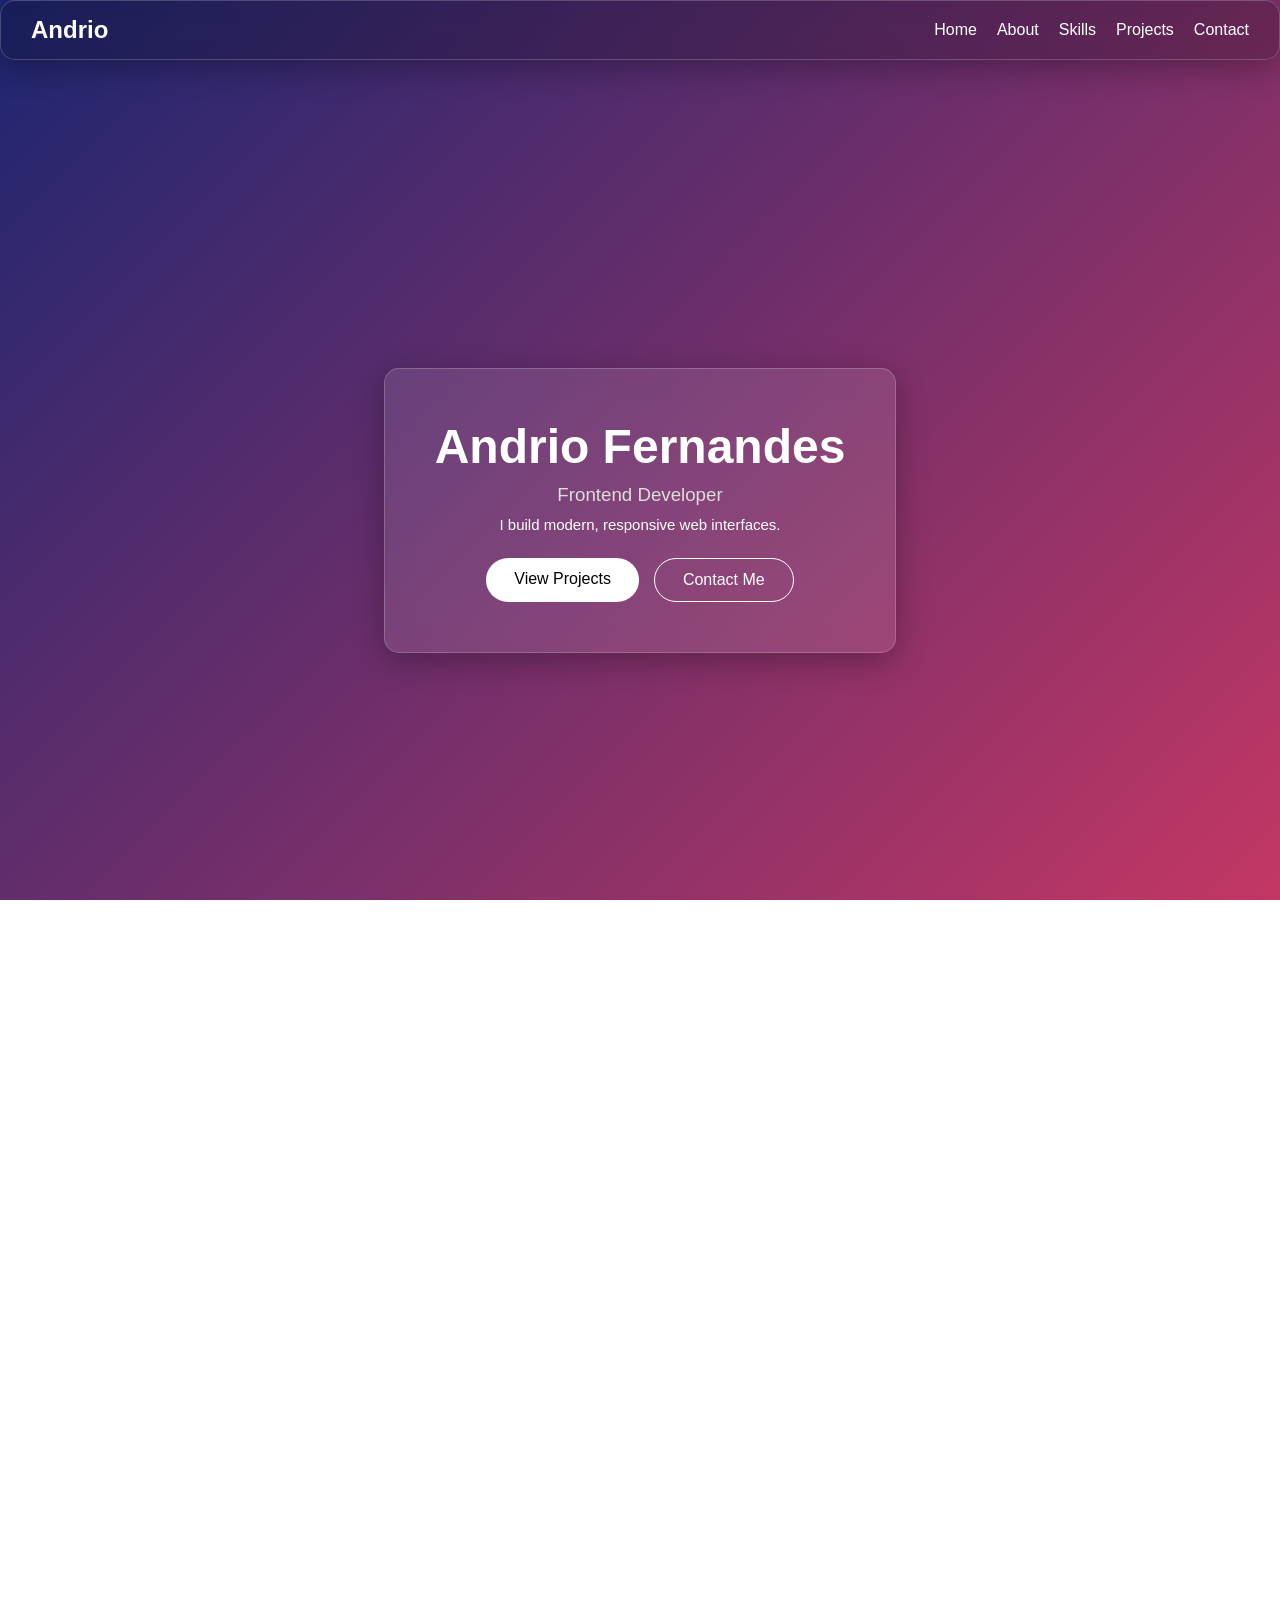
==== index.html @ 4224edb9 "Add files via upload" ====
<!DOCTYPE html>
<html lang="en">

<head>
    <meta charset="UTF-8">
    <meta name="viewport" content="width=device-width, initial-scale=1.0">
    <title>Portfolio</title>
    <link rel="stylesheet" href="style.css">
</head>

<body>

    <!-- NAVBAR -->
    <nav class="navbar glass">
        <h2>Andrio</h2>
        <ul class="nav-links" id="nav">
            <li><a href="#home">Home</a></li>
            <li><a href="#about">About</a></li>
            <li><a href="#skills">Skills</a></li>
            <li><a href="#projects">Projects</a></li>
            <li><a href="#contact">Contact</a></li>
        </ul>
        <div class="menu" onclick="toggleMenu()">☰</div>
    </nav>

    <!-- HERO -->
    <section class="hero" id="home">
        <div class="hero-box glass">
            <h1>Andrio Fernandes</h1>
            <h3>Frontend Developer</h3>
            <p>I build modern, responsive web interfaces.</p>
            <div class="btn-group">
                <a href="#projects" class="btn">View Projects</a>
                <a href="#contact" class="btn btn-outline">Contact Me</a>
            </div>
        </div>
    </section>

    <!-- ABOUT -->
    <section id="about">
        <div class="glass box">
            <h2>About Me</h2>
            <p>
                Frontend developer focused on creating clean UI and smooth user experience.
                Currently improving JavaScript and building real-world projects.
            </p>
        </div>
    </section>

    <!-- SKILLS -->
    <section id="skills">
        <h2>Skills</h2>
        <div class="skills-grid">
            <div class="skill glass">HTML5</div>
            <div class="skill glass">CSS3</div>
            <div class="skill glass">JavaScript</div>
            <div class="skill glass">Bootstrap</div>
            <div class="skill glass">Git</div>
            <div class="skill glass">Responsive Design</div>
        </div>
    </section>

    <!-- PROJECTS -->
    <section id="projects">
        <h2>Projects</h2>
        <div class="projects-grid">

            <!-- <div class="card glass">
                <h3>Portfolio</h3>
                <p>Modern portfolio UI with glassmorphism design.</p>
                <a href="#" class="project-link">View Project</a>
            </div>

            <div class="card glass">
                <h3>Weather App</h3>
                <p>API-based weather application.</p>
                <a href="#" class="project-link">View Project</a>
            </div>

            <div class="card glass">
                <h3>To-Do App</h3>
                <p>Task manager using JavaScript.</p>
                <a href="#" class="project-link">View Project</a>
            </div> -->

        </div>
    </section>

    <!-- CONTACT -->
    <section id="contact">
        <div class="glass box">
            <h2>Contact</h2>
            <p>Email: andriofernandes06@gmail.com</p>
            <p>GitHub: https://github.com/andrio-fernandes</p>
        </div>
    </section>

    <!-- FOOTER -->
    <footer>
        <p>© 2026 Andrio Fernandes</p>
    </footer>

    <script src="script.js"></script>
</body>

</html>
---- style.css ----
/* RESET */
* {
    margin: 0;
    padding: 0;
    box-sizing: border-box;
    font-family: 'Segoe UI', sans-serif;
    transition: all 0.2s ease-in-out;
}


/* BODY */
body {
    background: linear-gradient(135deg, #1d2671, #c33764);
    background-attachment: fixed;
    color: white;
}

/* GLASS EFFECT */
.glass {
    background: rgba(255, 255, 255, 0.1);
    backdrop-filter: blur(12px);
    border-radius: 15px;
    border: 1px solid rgba(255,255,255,0.2);
    box-shadow: 0 8px 32px rgba(0,0,0,0.3);
}

/* NAVBAR */
.navbar {
    position: sticky;
    top: 0;
    padding: 15px 30px;
    display: flex;
    justify-content: space-between;
    align-items: center;
    backdrop-filter: blur(10px);
    background: rgba(0,0,0,0.2);
    z-index: 100;
}

.nav-links {
    display: flex;
    list-style: none;
}

.nav-links li {
    margin-left: 20px;
}

.nav-links a {
    color: white;
    text-decoration: none;
    font-weight: 500;
}

.nav-links a:hover {
    color: #ffd369;
}

.menu {
    display: none;
    cursor: pointer;
    font-size: 22px;
}

/* HERO */
.hero {
    height: 100vh;
    display: flex;
    justify-content: center;
    align-items: center;
}

.hero-box {
    padding: 50px;
    text-align: center;
    max-width: 600px;
    margin: auto;
}

.hero h1 {
    font-size: 48px;
    margin-bottom: 10px;
}

.hero h3 {
    margin-bottom: 10px;
    color: #ddd;
    font-weight: 400;
}

.hero p {
    margin-bottom: 25px;
    font-size: 15px;
}

/* BUTTONS */
.btn-group {
    display: flex;
    justify-content: center;
    gap: 15px;
}

.btn {
    padding: 12px 28px;
    border-radius: 30px;
    border: none;
    cursor: pointer;
    background: white;
    color: black;
    font-weight: 500;
    text-decoration: none;
}

.btn:hover {
    transform: scale(1.05);
}

.btn-outline {
    background: transparent;
    border: 1px solid white;
    color: white;
}

/* SECTIONS */
section {
    padding: 80px 20px;
    text-align: center;
    max-width: 1100px;
    margin: auto;
}

section h2 {
    font-size: 28px;
    margin-bottom: 25px;
}

/* SKILLS */
.skills-grid {
    display: grid;
    grid-template-columns: repeat(auto-fit, minmax(200px, 1fr));
    gap: 20px;
}

.skill {
    padding: 20px;
    border-radius: 10px;
}

.skill:hover {
    transform: translateY(-5px);
}

/* PROJECTS */
.projects-grid {
    display: grid;
    grid-template-columns: repeat(auto-fit, minmax(250px, 1fr));
    gap: 20px;
}

.card {
    padding: 20px;
    border-radius: 12px;
}

.card:hover {
    transform: translateY(-10px) scale(1.03);
}

.project-link {
    display: inline-block;
    margin-top: 10px;
    color: #ffd369;
    text-decoration: none;
}

.project-link:hover {
    text-decoration: underline;
}

/* CONTACT BOX */
.box {
    padding: 30px;
}

/* FOOTER */
footer {
    text-align: center;
    padding: 20px;
    margin-top: 40px;
}

/* RESPONSIVE */
@media (max-width: 768px) {

    .nav-links {
        display: none;
        flex-direction: column;
        position: absolute;
        right: 20px;
        top: 60px;
        background: rgba(0,0,0,0.8);
        padding: 15px;
        border-radius: 10px;
    }

    .nav-links.active {
        display: flex;
    }

    .menu {
        display: block;
    }

    .btn-group {
        flex-direction: column;
    }
}
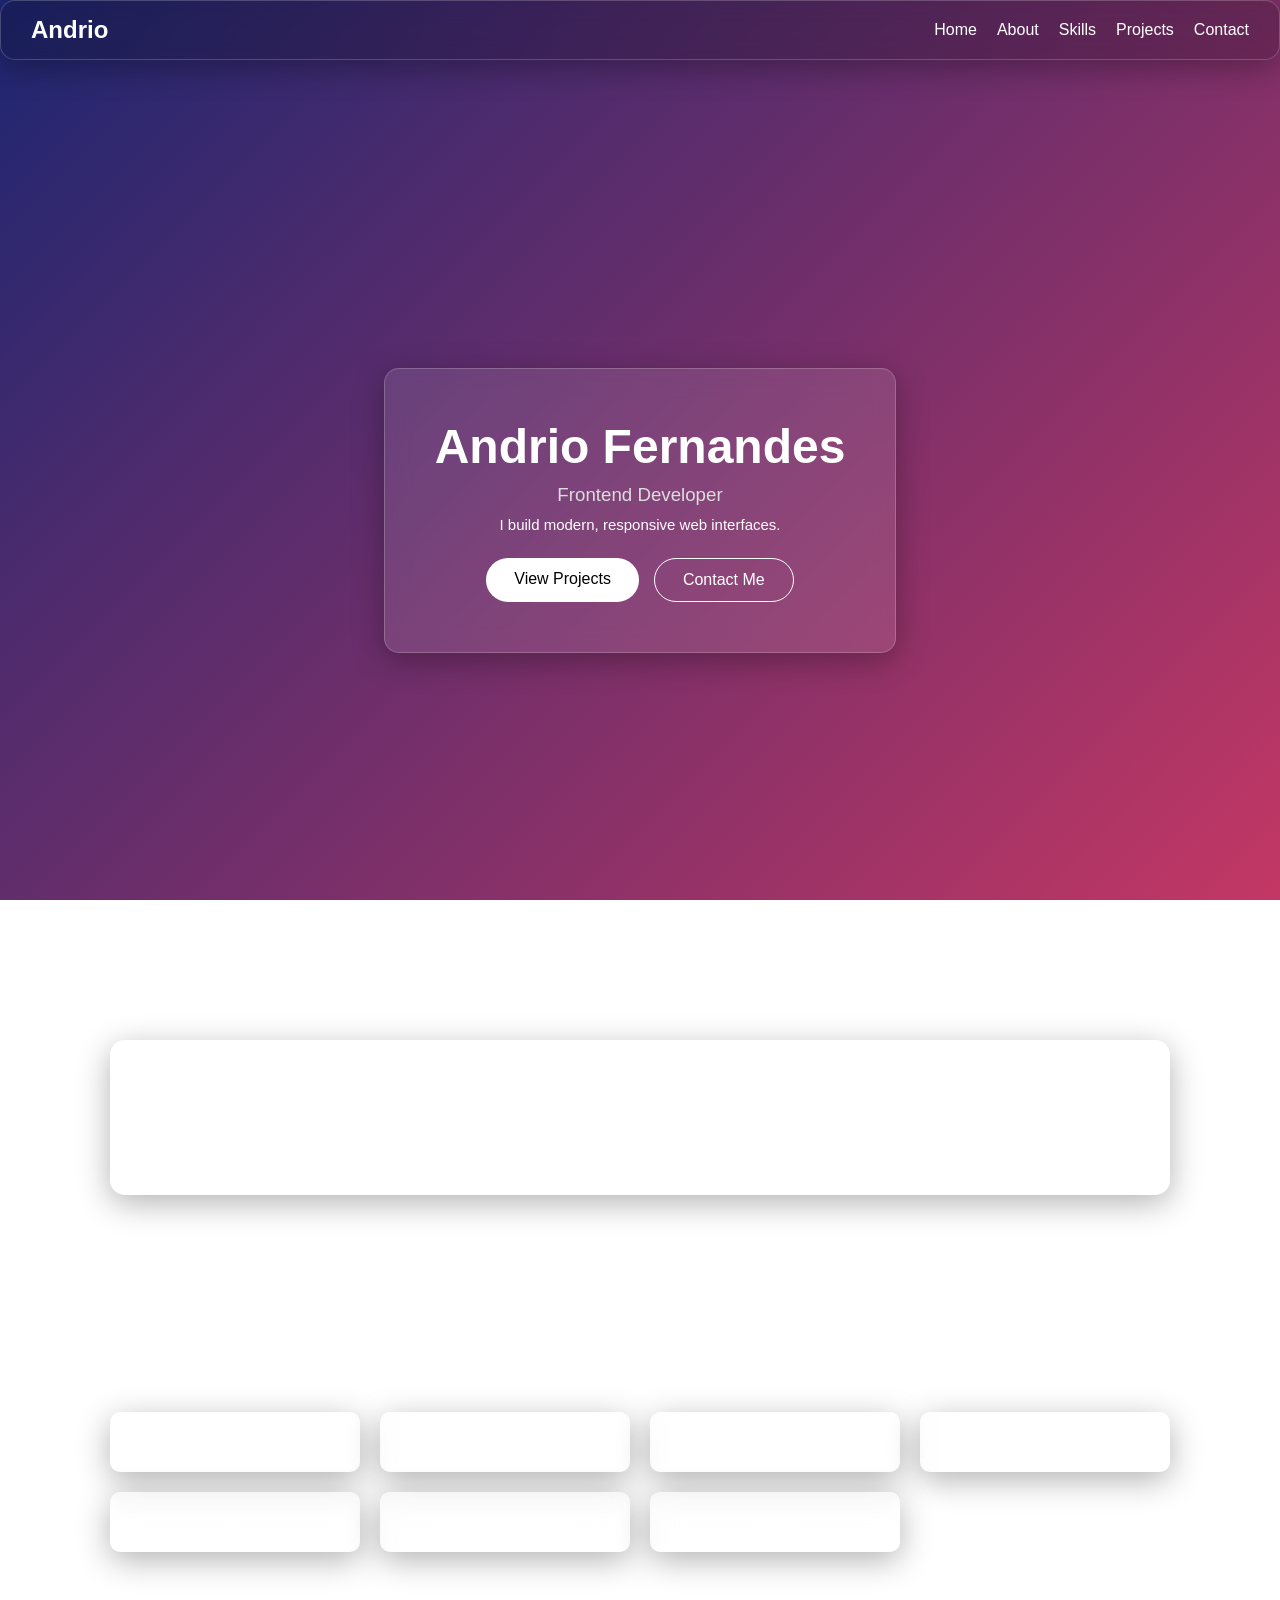
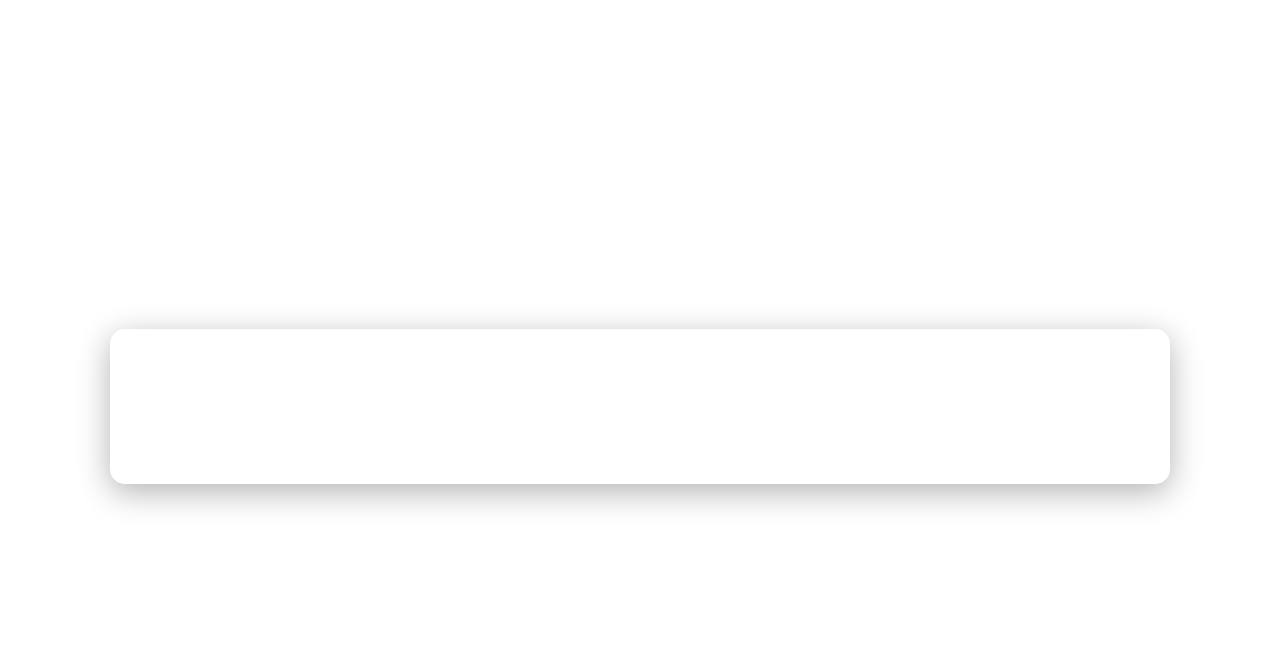
==== commit dda54781: "Add Python to skills section Added Python to the skills section." ====
--- a/index.html
+++ b/index.html
@@ -57,6 +57,7 @@
             <div class="skill glass">Bootstrap</div>
             <div class="skill glass">Git</div>
             <div class="skill glass">Responsive Design</div>
+            <div class="skill glass">Python</div>
         </div>
     </section>
 
@@ -103,4 +104,4 @@
     <script src="script.js"></script>
 </body>
 
-</html>+</html>
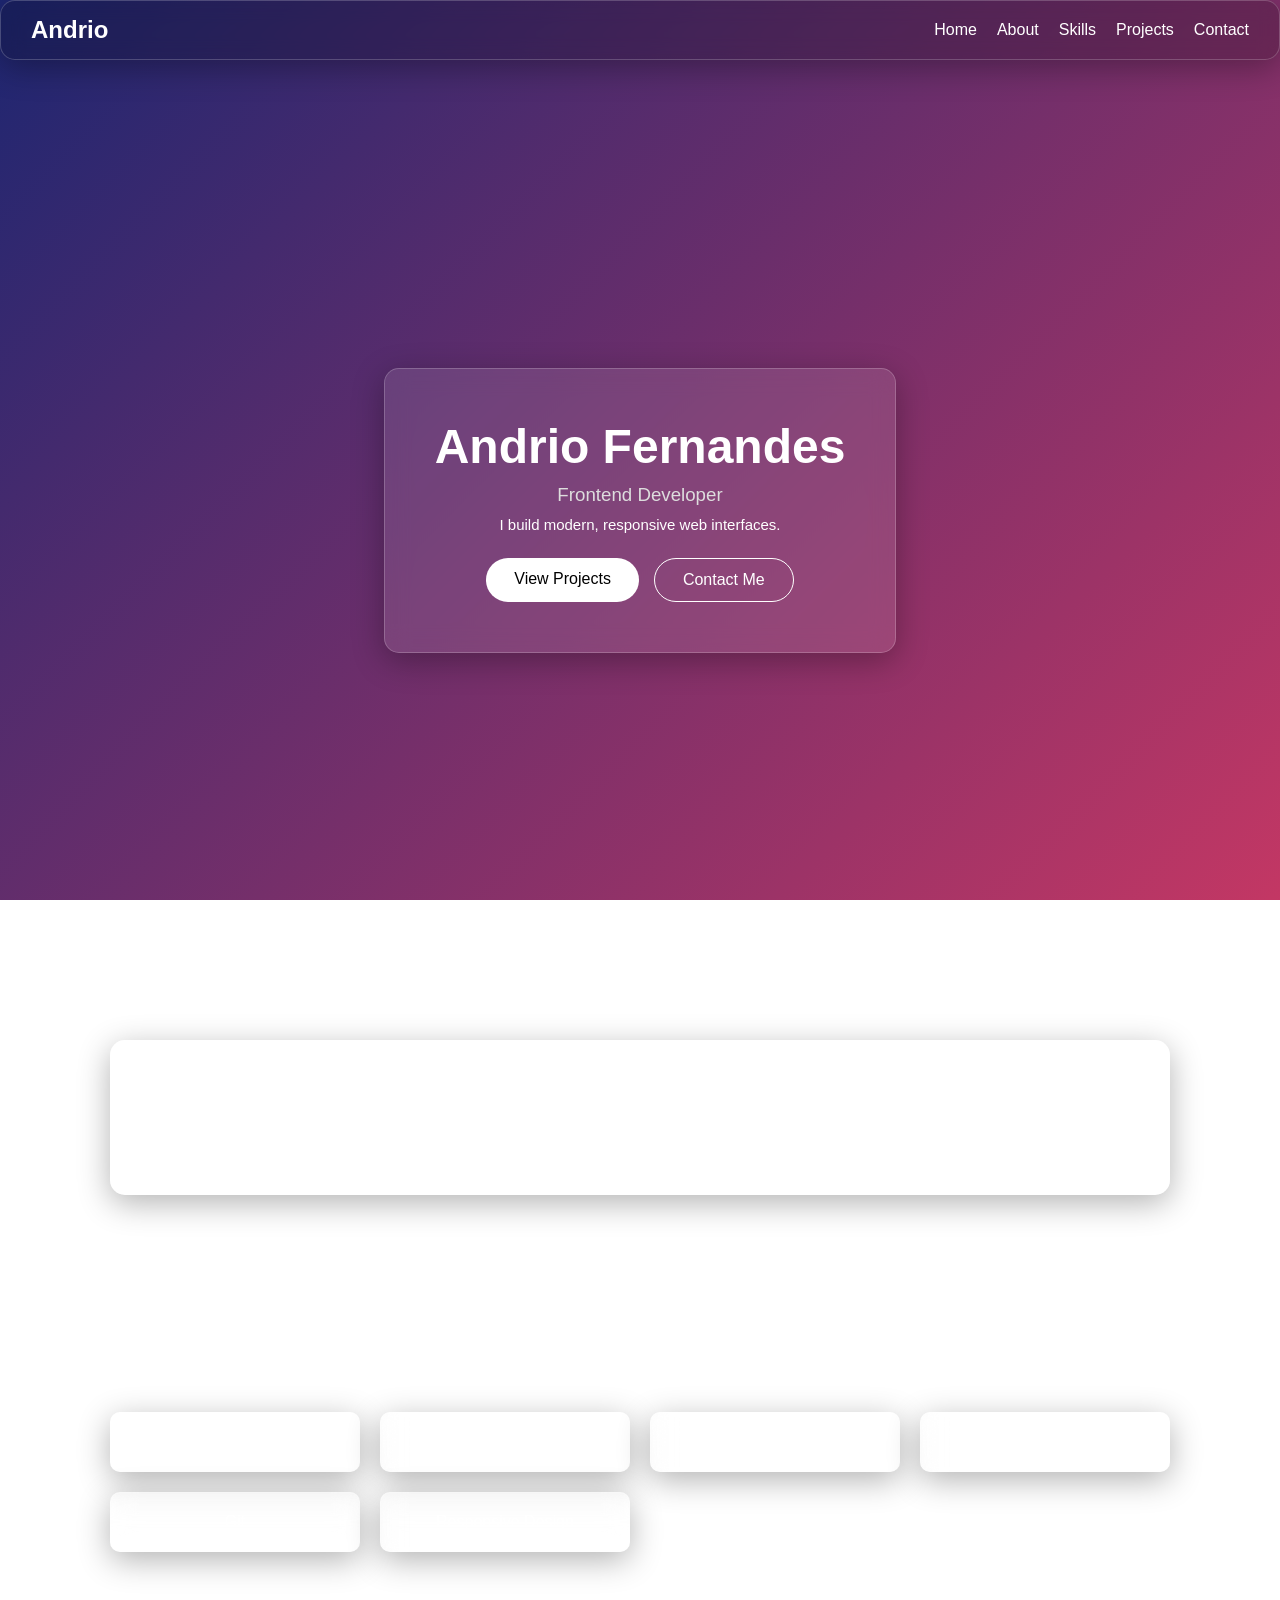
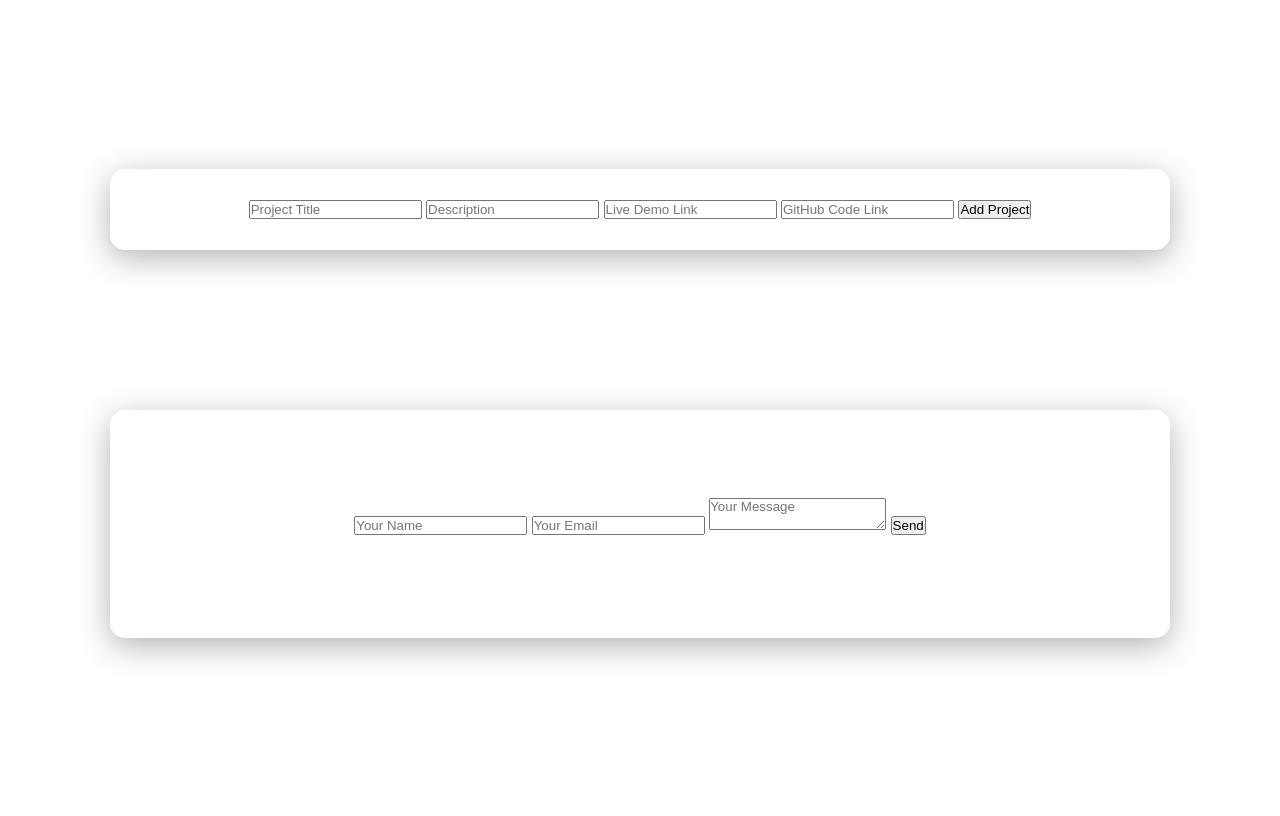
==== commit 95b05e8a: "Add project form to projects section Added a project submission form and updated the projects sectio" ====
--- a/index.html
+++ b/index.html
@@ -57,45 +57,47 @@
             <div class="skill glass">Bootstrap</div>
             <div class="skill glass">Git</div>
             <div class="skill glass">Responsive Design</div>
-            <div class="skill glass">Python</div>
         </div>
     </section>
 
-    <!-- PROJECTS -->
     <section id="projects">
         <h2>Projects</h2>
-        <div class="projects-grid">
 
-            <!-- <div class="card glass">
-                <h3>Portfolio</h3>
-                <p>Modern portfolio UI with glassmorphism design.</p>
-                <a href="#" class="project-link">View Project</a>
-            </div>
+        <div class="glass box project-form-box">
+            <form id="projectForm">
+                <input type="text" id="title" placeholder="Project Title" required>
+                <input type="text" id="desc" placeholder="Description" required>
+                <input type="text" id="live" placeholder="Live Demo Link" required>
+                <input type="text" id="code" placeholder="GitHub Code Link" required>
+                <button type="submit">Add Project</button>
+            </form>
+        </div>
 
-            <div class="card glass">
-                <h3>Weather App</h3>
-                <p>API-based weather application.</p>
-                <a href="#" class="project-link">View Project</a>
-            </div>
-
-            <div class="card glass">
-                <h3>To-Do App</h3>
-                <p>Task manager using JavaScript.</p>
-                <a href="#" class="project-link">View Project</a>
-            </div> -->
-
-        </div>
+        <div class="projects-grid"></div>
     </section>
 
     <!-- CONTACT -->
     <section id="contact">
         <div class="glass box">
             <h2>Contact</h2>
+            <form id="contactForm">
+
+                <input type="text" id="name" name="name" placeholder="Your Name" required>
+                <input type="email" id="email" name="email" placeholder="Your Email" required>
+                <textarea id="message" name="message" placeholder="Your Message"></textarea>
+
+                <button type="submit">Send</button>
+
+                <p id="formMsg"></p>
+
+            </form>
+
+            <br>
+            <br>
             <p>Email: andriofernandes06@gmail.com</p>
             <p>GitHub: https://github.com/andrio-fernandes</p>
         </div>
     </section>
-
     <!-- FOOTER -->
     <footer>
         <p>© 2026 Andrio Fernandes</p>
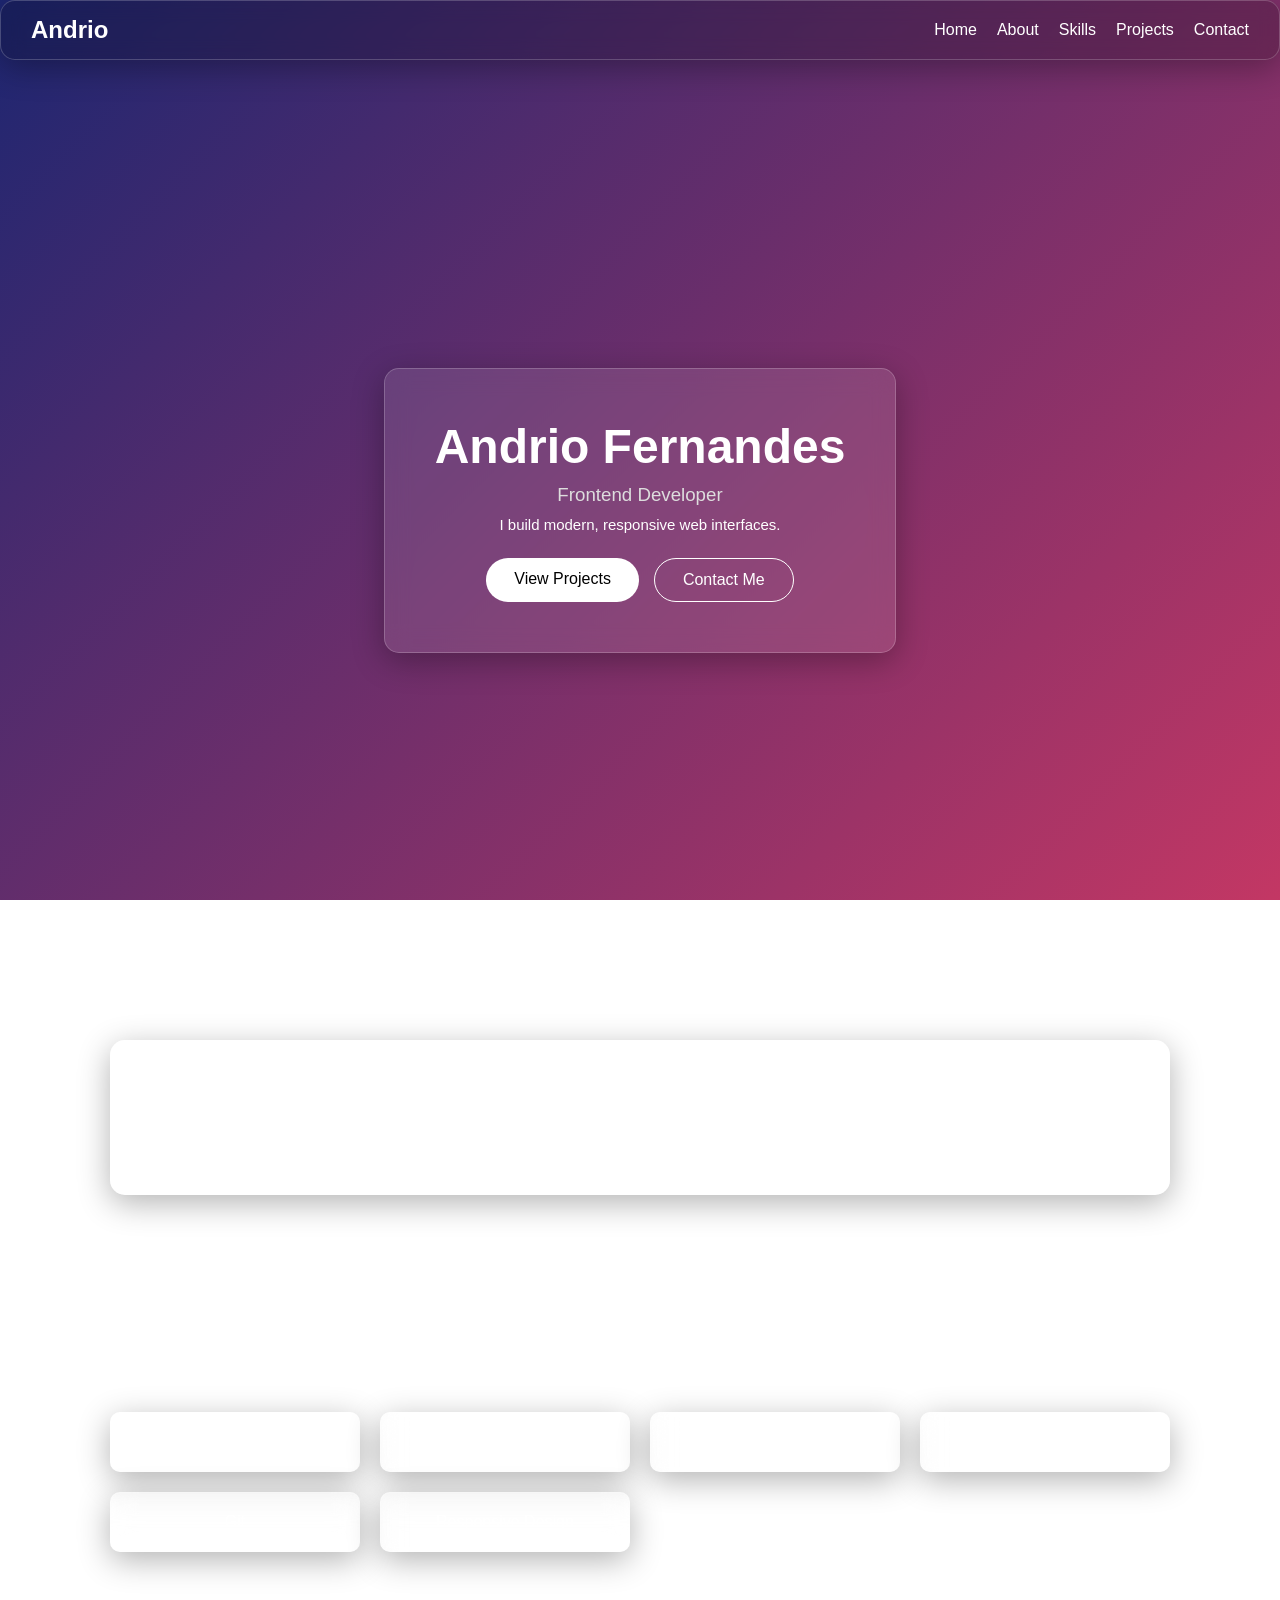
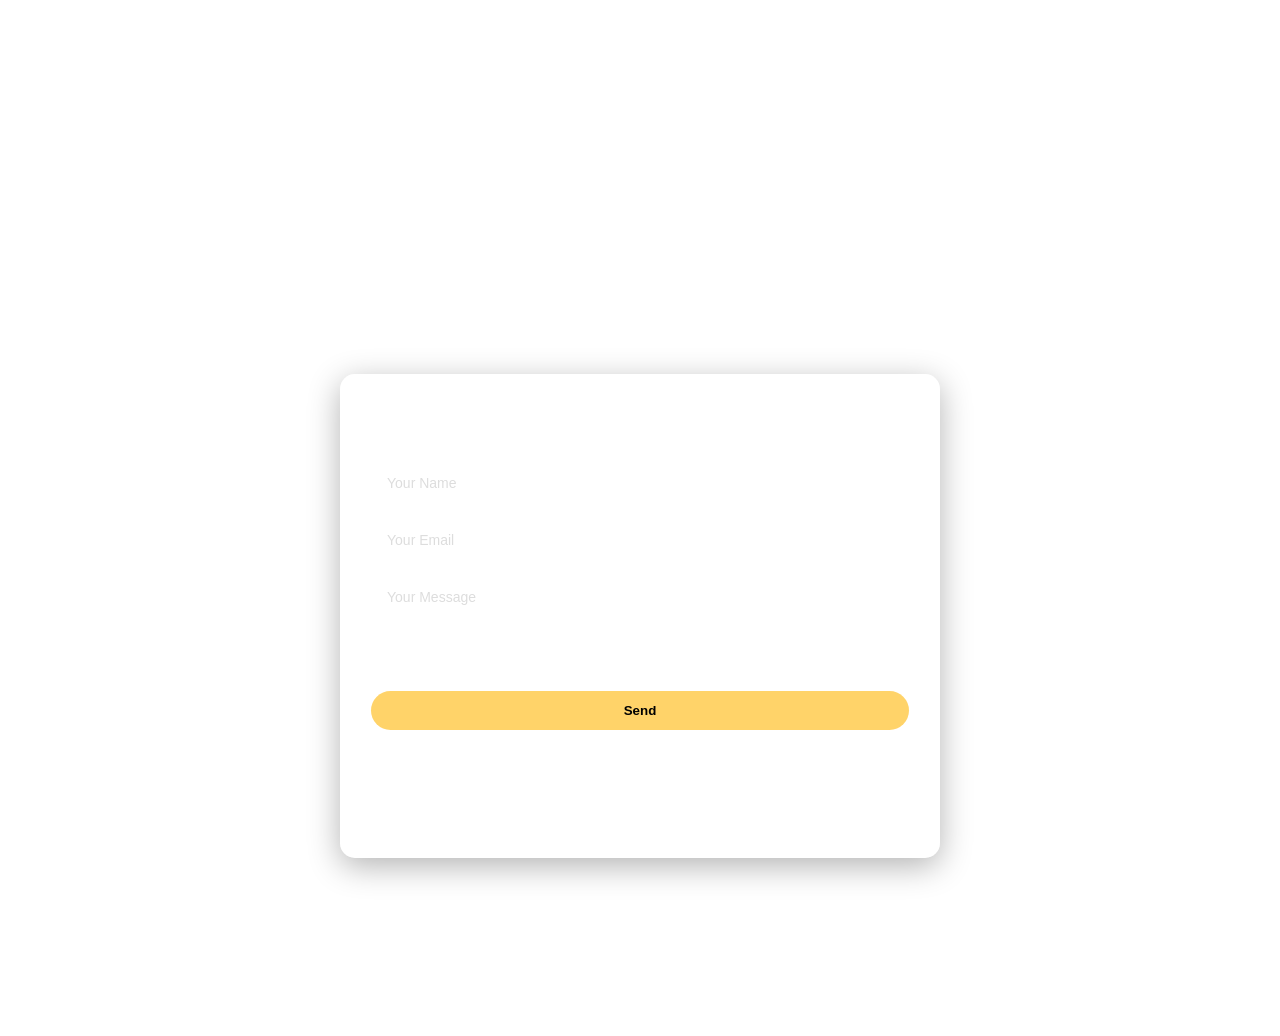
==== commit 229e26c0: "updated portfolio projects section" ====
--- a/index.html
+++ b/index.html
@@ -62,17 +62,6 @@
 
     <section id="projects">
         <h2>Projects</h2>
-
-        <div class="glass box project-form-box">
-            <form id="projectForm">
-                <input type="text" id="title" placeholder="Project Title" required>
-                <input type="text" id="desc" placeholder="Description" required>
-                <input type="text" id="live" placeholder="Live Demo Link" required>
-                <input type="text" id="code" placeholder="GitHub Code Link" required>
-                <button type="submit">Add Project</button>
-            </form>
-        </div>
-
         <div class="projects-grid"></div>
     </section>
 
--- a/style.css
+++ b/style.css
@@ -20,8 +20,8 @@
     background: rgba(255, 255, 255, 0.1);
     backdrop-filter: blur(12px);
     border-radius: 15px;
-    border: 1px solid rgba(255,255,255,0.2);
-    box-shadow: 0 8px 32px rgba(0,0,0,0.3);
+    border: 1px solid rgba(255, 255, 255, 0.2);
+    box-shadow: 0 8px 32px rgba(0, 0, 0, 0.3);
 }
 
 /* NAVBAR */
@@ -33,7 +33,7 @@
     justify-content: space-between;
     align-items: center;
     backdrop-filter: blur(10px);
-    background: rgba(0,0,0,0.2);
+    background: rgba(0, 0, 0, 0.2);
     z-index: 100;
 }
 
@@ -160,22 +160,15 @@
 .card {
     padding: 20px;
     border-radius: 12px;
+    margin-top: 34px;
+
 }
 
 .card:hover {
     transform: translateY(-10px) scale(1.03);
 }
 
-.project-link {
-    display: inline-block;
-    margin-top: 10px;
-    color: #ffd369;
-    text-decoration: none;
-}
-
-.project-link:hover {
-    text-decoration: underline;
-}
+
 
 /* CONTACT BOX */
 .box {
@@ -198,7 +191,7 @@
         position: absolute;
         right: 20px;
         top: 60px;
-        background: rgba(0,0,0,0.8);
+        background: rgba(0, 0, 0, 0.8);
         padding: 15px;
         border-radius: 10px;
     }
@@ -214,4 +207,141 @@
     .btn-group {
         flex-direction: column;
     }
-}+}
+
+/* CONTACT FORM */
+#contactForm {
+    display: flex;
+    flex-direction: column;
+    gap: 15px;
+    margin-top: 20px;
+}
+
+#contactForm input,
+#contactForm textarea {
+    padding: 12px 15px;
+    border-radius: 10px;
+    border: 1px solid rgba(255, 255, 255, 0.2);
+    background: rgba(255, 255, 255, 0.1);
+    color: white;
+    outline: none;
+    font-size: 14px;
+}
+
+/* Placeholder color */
+#contactForm input::placeholder,
+#contactForm textarea::placeholder {
+    color: #ddd;
+}
+
+/* Focus effect */
+#contactForm input:focus,
+#contactForm textarea:focus {
+    border: 1px solid #ffd369;
+    box-shadow: 0 0 8px rgba(255, 211, 105, 0.5);
+}
+
+/* Textarea size */
+#contactForm textarea {
+    min-height: 100px;
+    resize: none;
+}
+
+/* Button */
+#contactForm button {
+    padding: 12px;
+    border-radius: 30px;
+    border: none;
+    background: #ffd369;
+    color: black;
+    font-weight: 600;
+    cursor: pointer;
+}
+
+/* Button hover */
+#contactForm button:hover {
+    transform: scale(1.05);
+    background: #ffcb47;
+}
+
+#formMsg {
+    margin-top: 10px;
+    font-size: 14px;
+    color: #ffd369;
+}
+/* PROJECT SECTION SPACING */
+#projects {
+    margin-top: 40px;
+}
+
+/* FORM BOX */
+.project-form-box {
+    max-width: 500px;
+    margin: 20px auto 40px auto; /* top right bottom left */
+    padding: 25px;
+}
+
+/* FORM LAYOUT */
+#projectForm {
+    display: flex;
+    flex-direction: column;
+    gap: 15px;
+}
+
+/* INPUT STYLING */
+#projectForm input {
+    padding: 12px 15px;
+    border-radius: 10px;
+    border: none;
+    outline: none;
+    background: rgba(255,255,255,0.15);
+    color: white;
+}
+
+#projectForm input::placeholder {
+    color: #ddd;
+}
+
+/* BUTTON */
+#projectForm button {
+    padding: 12px;
+    border-radius: 25px;
+    border: none;
+    background: white;
+    color: black;
+    font-weight: 600;
+    cursor: pointer;
+}
+
+#projectForm button:hover {
+    transform: scale(1.05);
+}
+
+/* PROJECT GRID SPACING */
+.projects-grid {
+    margin-top: 30px;
+}
+
+/* CONTACT SECTION SPACING */
+#contact .box {
+    max-width: 600px;
+    margin: auto;
+}
+
+.project-buttons {
+  margin-top: 10px;
+  display: flex;
+  gap: 10px;
+  justify-content: center;
+}
+
+.pro-btn {
+    display: inline-block;
+    margin-top: 10px;
+    color: #ffd369;
+    text-decoration: none;
+}
+
+.pro-btn:hover {
+    text-decoration: underline;
+}
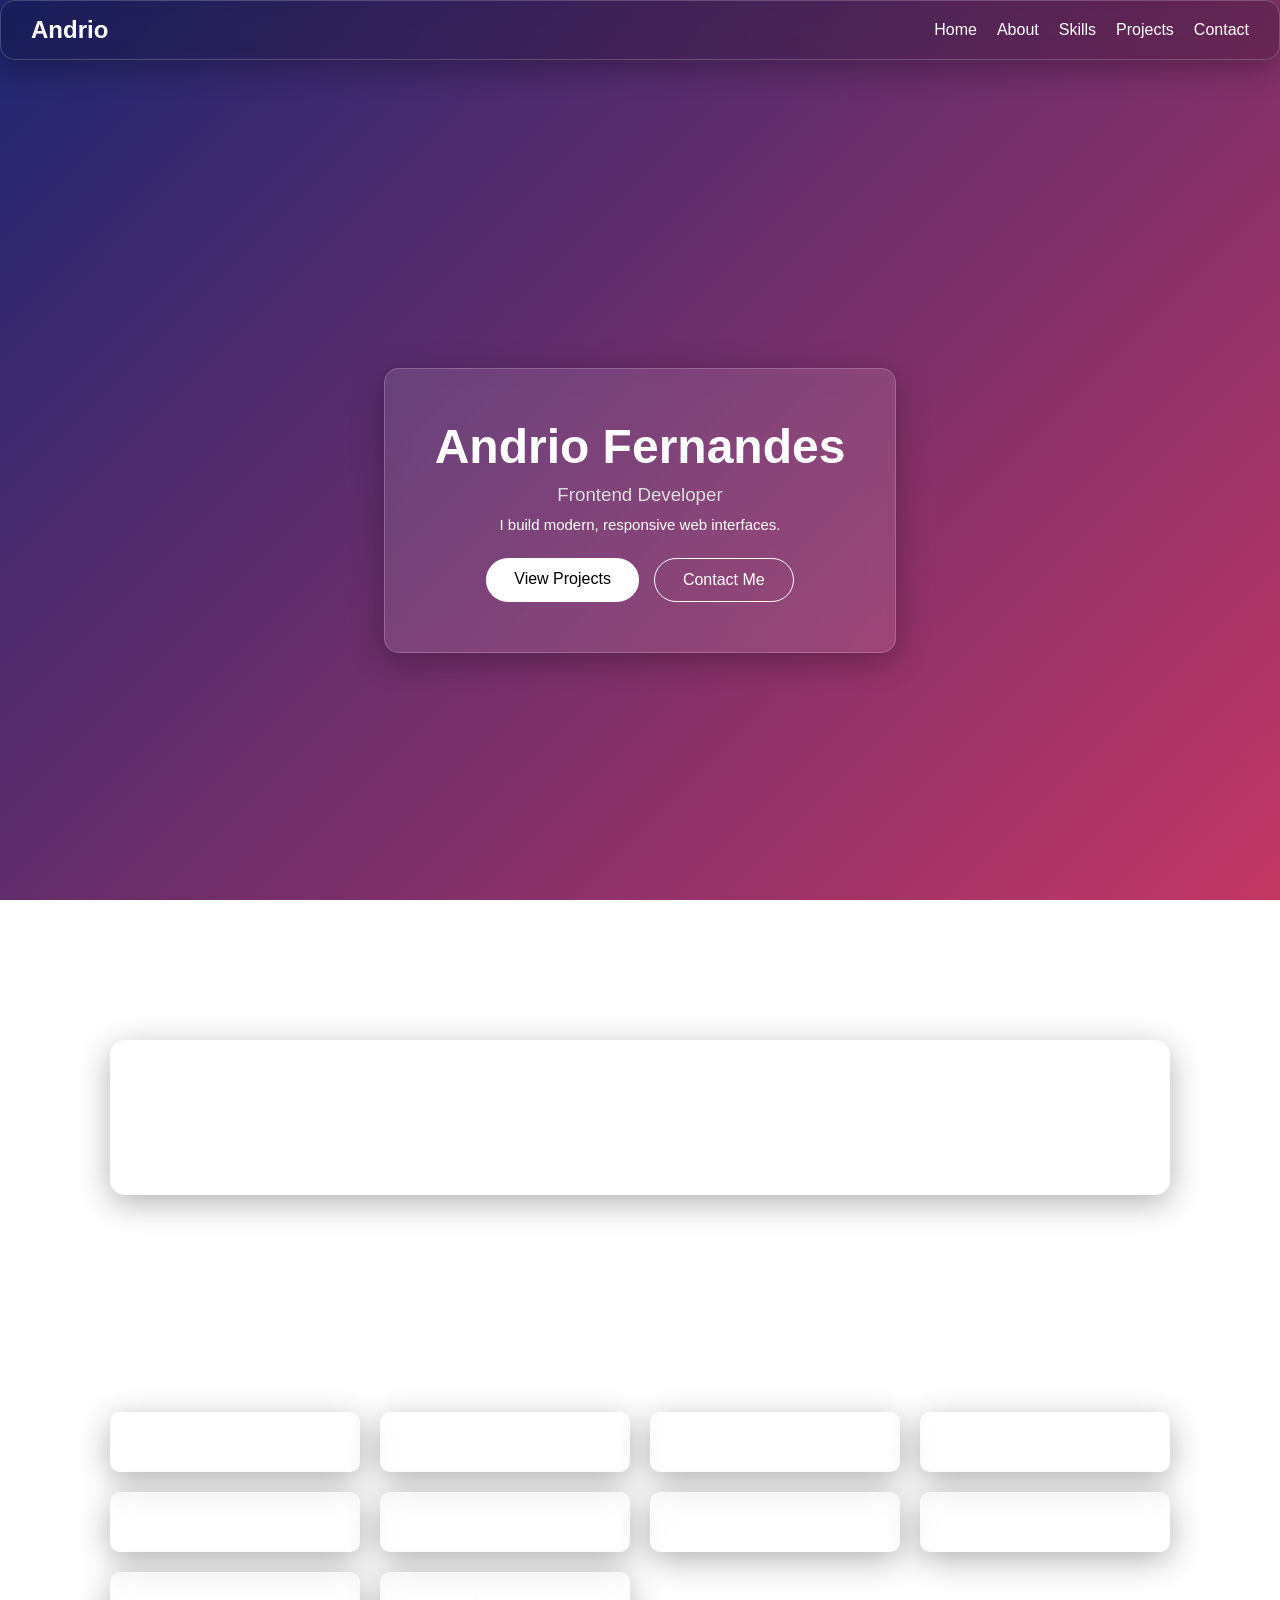
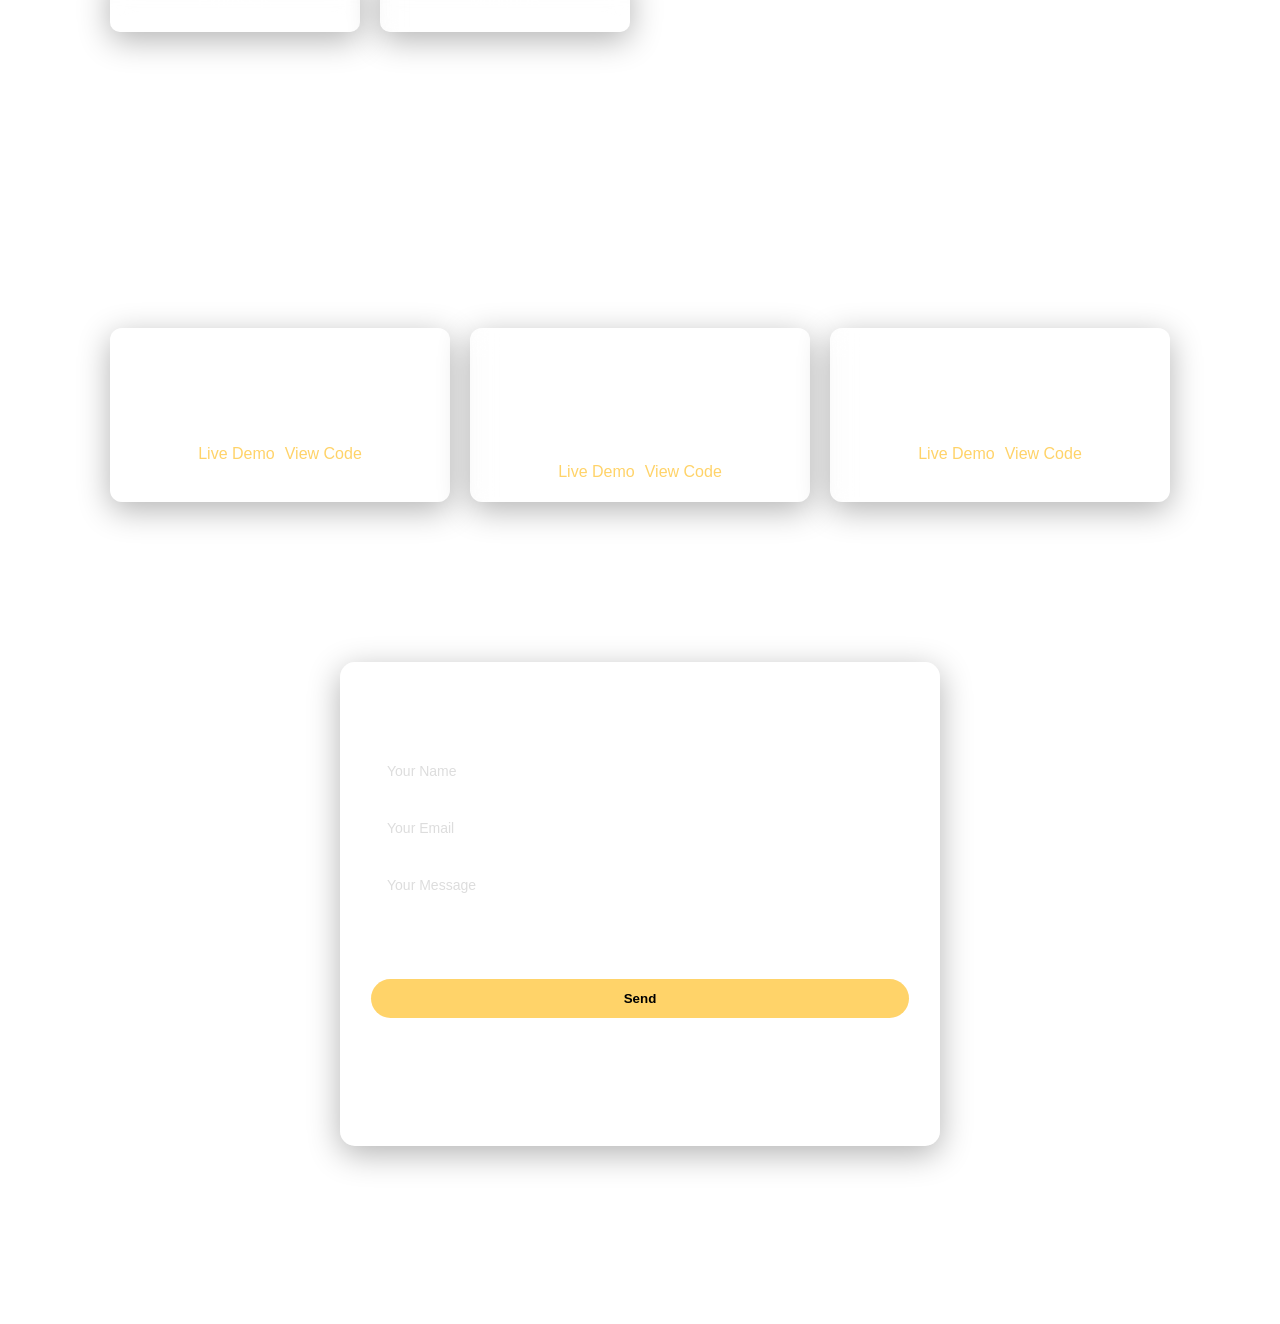
==== commit 34c27baa: "Add new skills to the portfolio Added new skills: Python, Node.js, Express.js, and MongoDB." ====
--- a/index.html
+++ b/index.html
@@ -57,6 +57,11 @@
             <div class="skill glass">Bootstrap</div>
             <div class="skill glass">Git</div>
             <div class="skill glass">Responsive Design</div>
+            <div class="skill glass">Python</div>
+            <div class="skill glass">Node.js</div>
+            <div class="skill glass">Express.js</div>
+            <div class="skill glass">MongoDB</div>
+
         </div>
     </section>
 
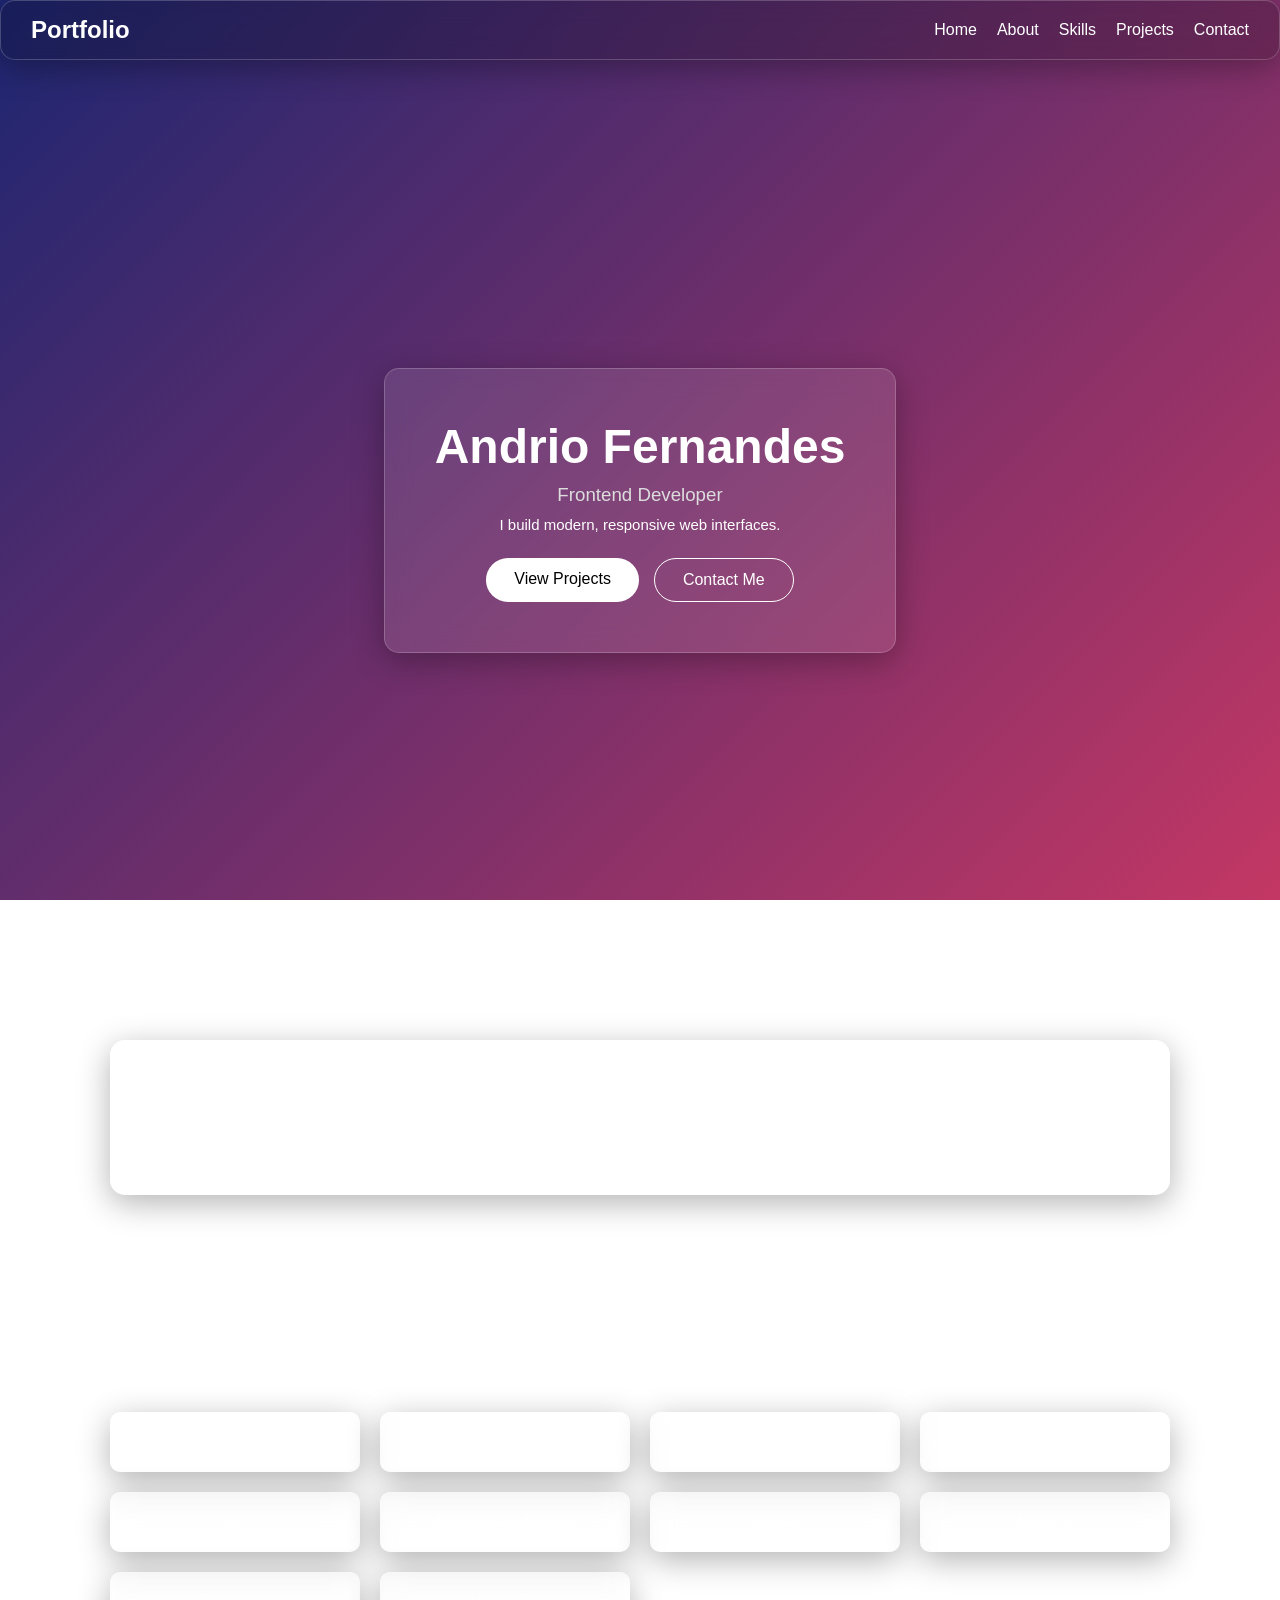
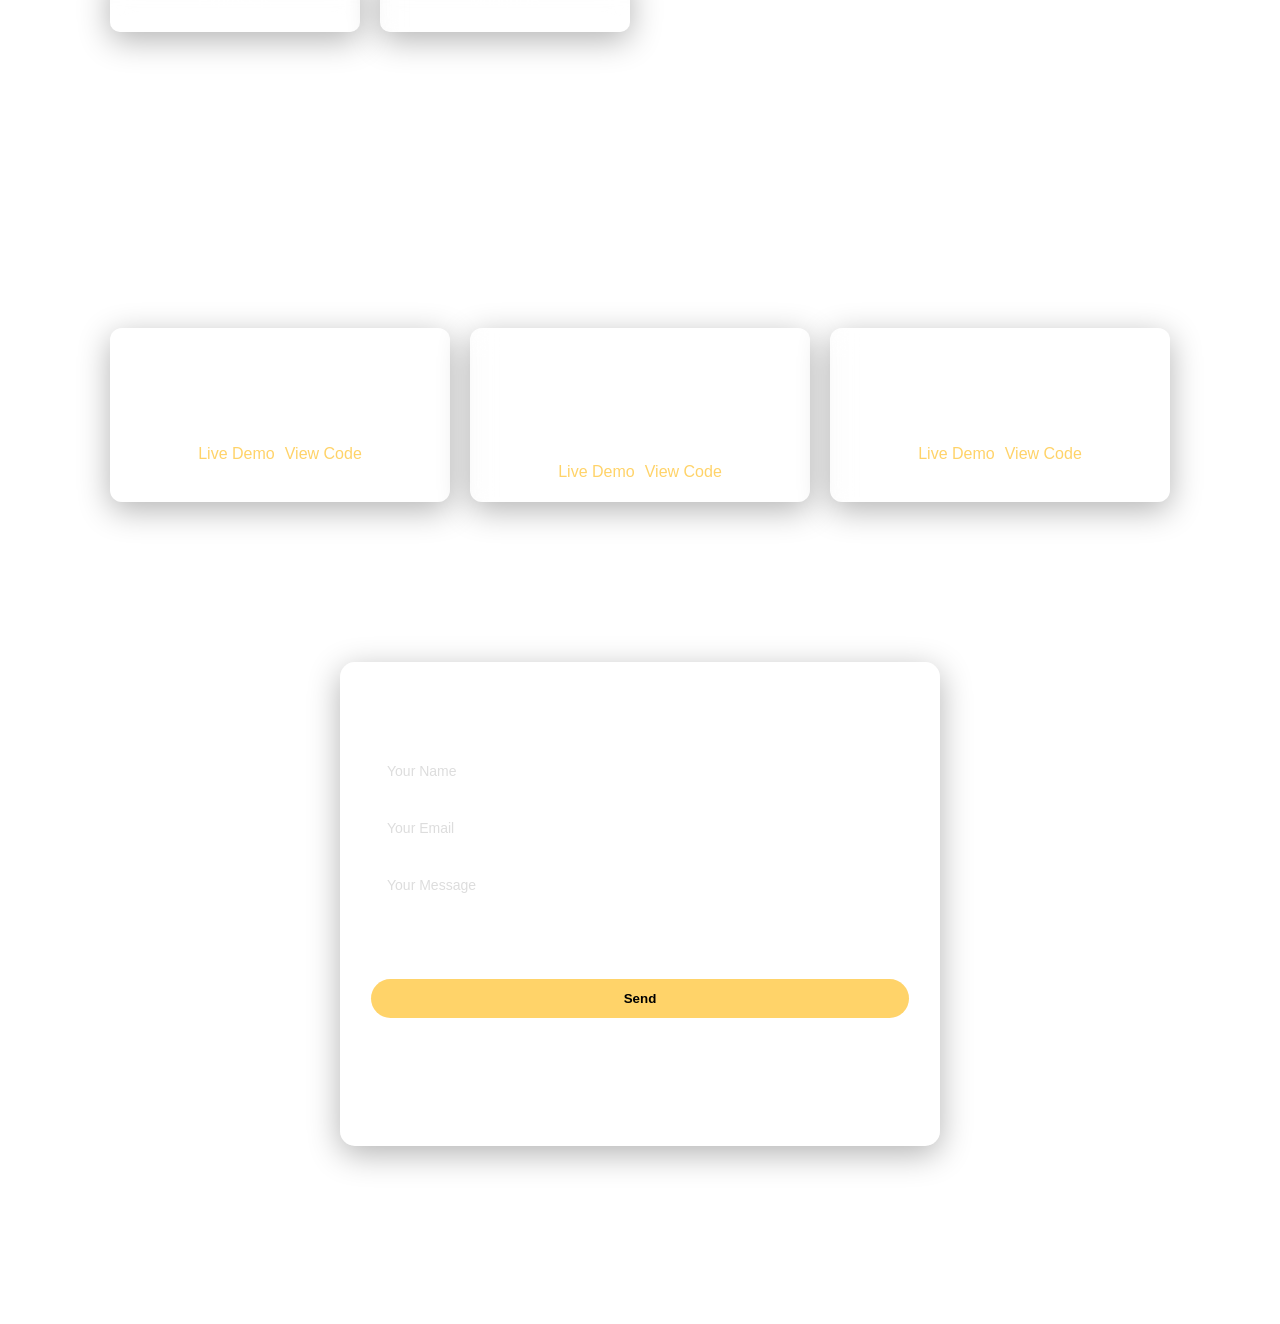
==== commit e919ec62: "Fix HTML structure and update portfolio details" ====
--- a/index.html
+++ b/index.html
@@ -12,7 +12,7 @@
 
     <!-- NAVBAR -->
     <nav class="navbar glass">
-        <h2>Andrio</h2>
+        <h2>Portfolio</h2>
         <ul class="nav-links" id="nav">
             <li><a href="#home">Home</a></li>
             <li><a href="#about">About</a></li>
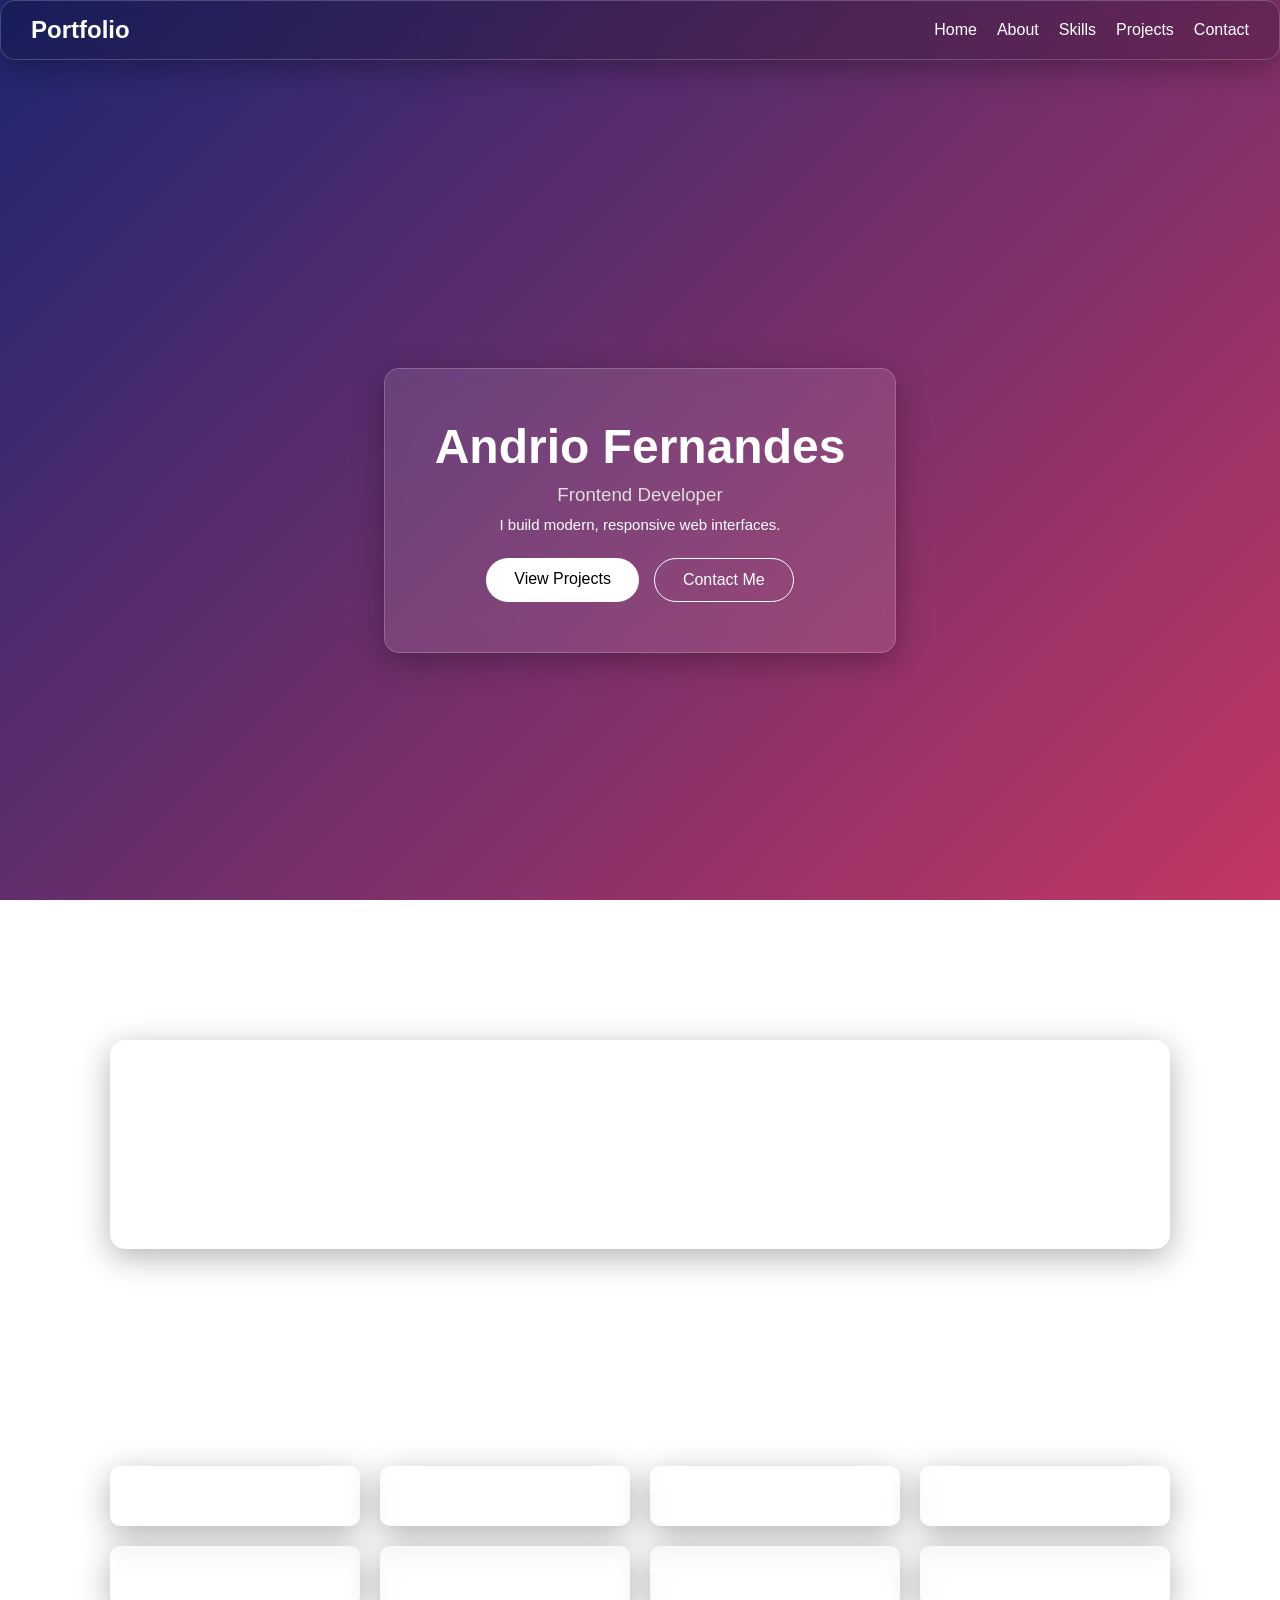
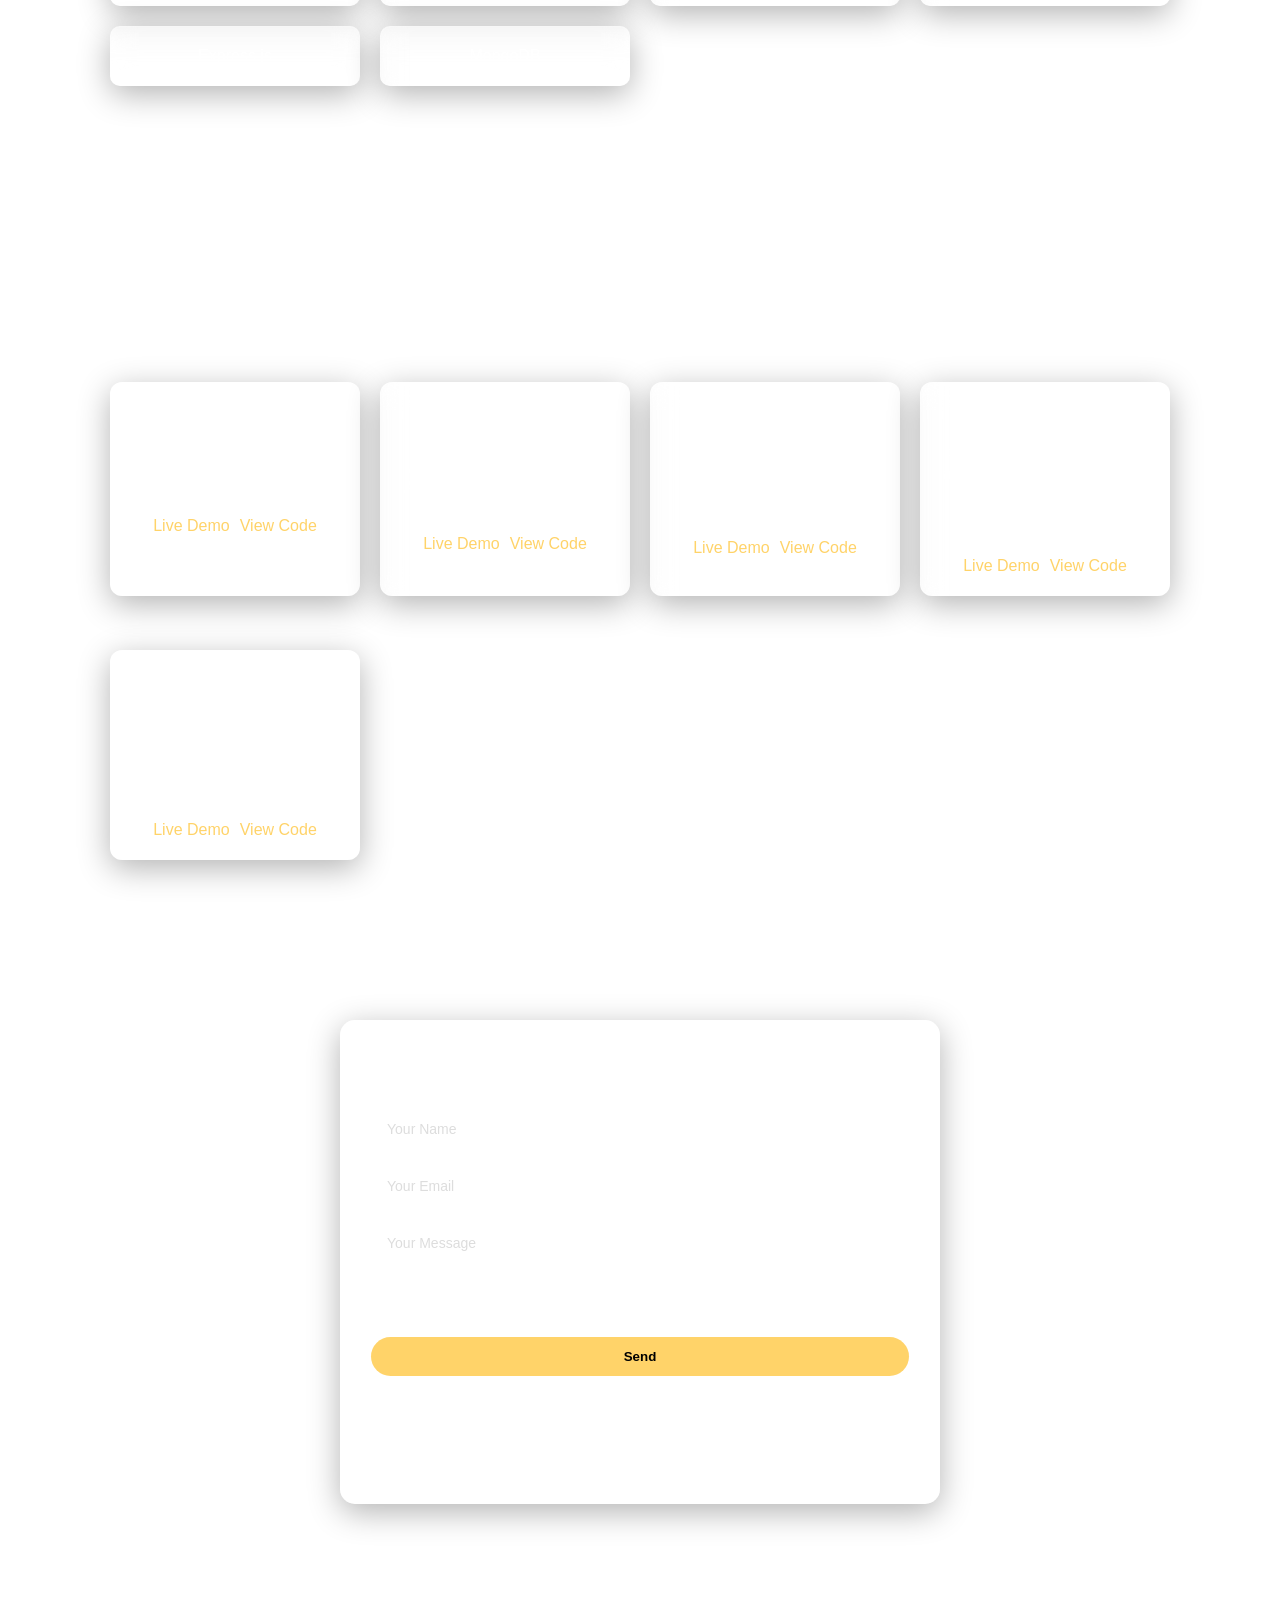
==== commit afa93c12: "Enhance 'About Me' section with detailed description Updated the 'About Me' section to provide a mor" ====
--- a/index.html
+++ b/index.html
@@ -41,8 +41,9 @@
         <div class="glass box">
             <h2>About Me</h2>
             <p>
-                Frontend developer focused on creating clean UI and smooth user experience.
-                Currently improving JavaScript and building real-world projects.
+                I'm a frontend developer focused on building clean, responsive, and user-friendly web applications. I primarily work with HTML, CSS, JavaScript, and React, along with hands-on experience in full-stack development using Node.js, Express.js, and MongoDB.
+
+I enjoy turning ideas into functional and visually appealing interfaces while continuously improving my skills through real-world projects. I’m currently strengthening my JavaScript and React skills, exploring modern web development practices, and focusing on writing clean, maintainable code while creating smooth and engaging user experiences.
             </p>
         </div>
     </section>
